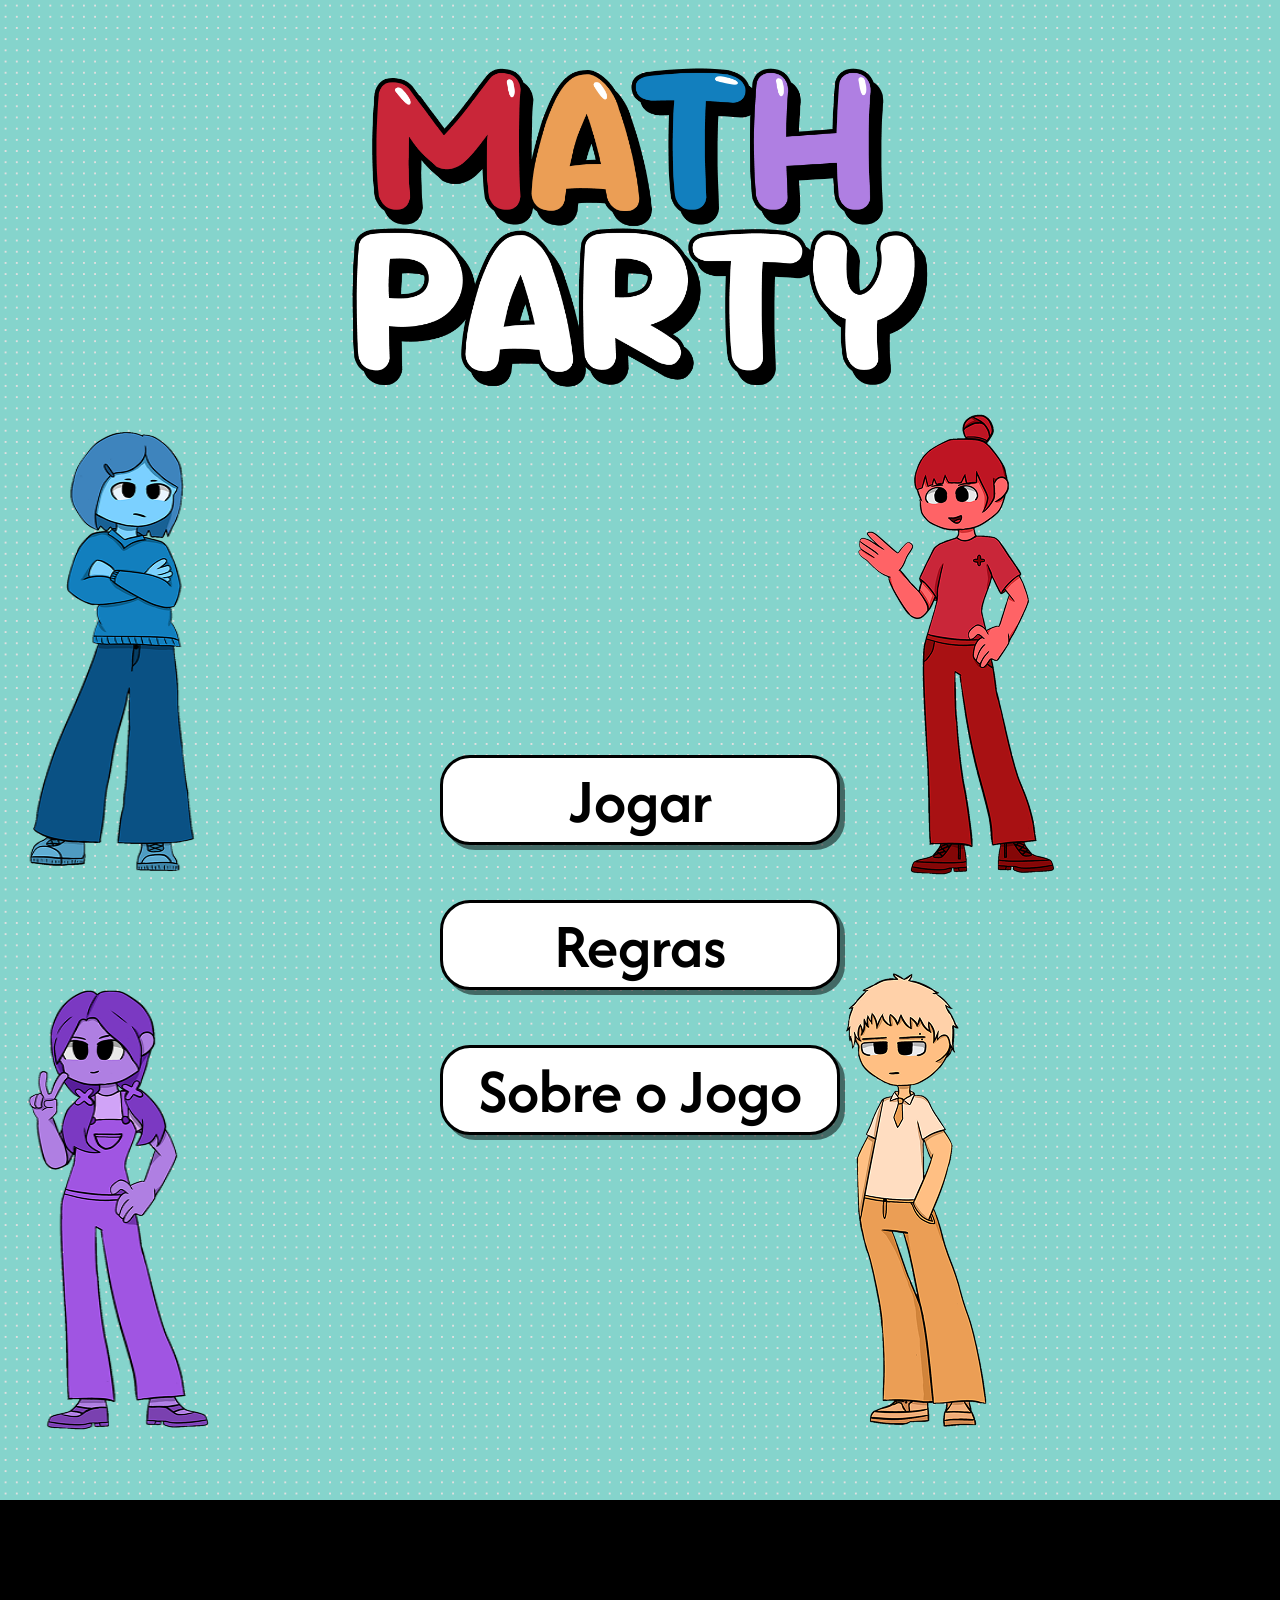
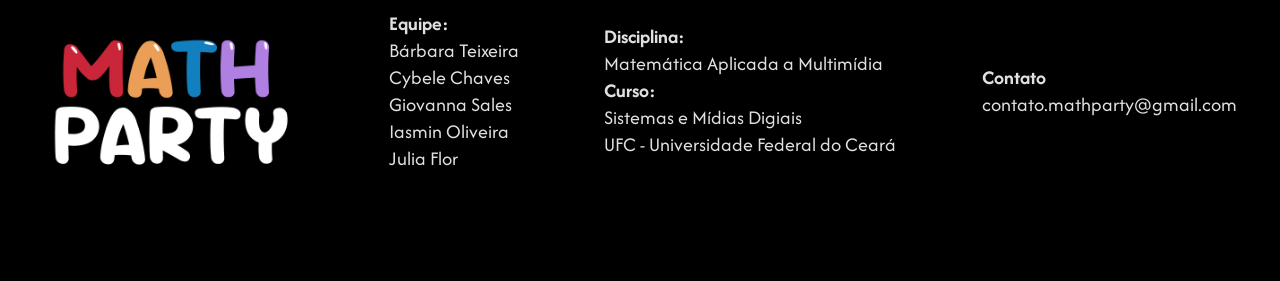
==== index.html @ bb3230fc "Correções de nomes" ====
<!DOCTYPE html>
<html lang="en">

<head>
    <meta charset="UTF-8">
    <meta name="viewport" content="width=device-width, initial-scale=1.0">
    <title>Math Party</title>
    <link rel="preconnect" href="https://fonts.googleapis.com">
    <link rel="preconnect" href="https://fonts.gstatic.com" crossorigin>
    <link href="https://fonts.googleapis.com/css2?family=Afacad+Flux:wght@100..1000&display=swap" rel="stylesheet">
    <link rel="stylesheet" href="style.css">
</head>

<body>
    <div>
        <div class="logo-container">
            <img src="images/mathpartylogo.png" alt="" class="img-logo">
        </div>




        <div class="personagens">
            <div class="personagens-esquerda">
                <img src="images/subtracao.png" alt="" class="img-pecas">
                <img src="images/multiplicacao.png" alt="" class="img-pecas">
            </div>

            <div class="button-container">
                <a href="pages/escolhapersonagens.html"><button>Jogar</button></a>
                <a href="pages/regras.html"><button>Regras</button></a>
                <a href="pages/sobre.html"><button>Sobre o Jogo</button></a>
            </div>

            <div class="personagens-direita">
                <img src="images/adicao.png" alt="" class="img-pecas">
                <img src="images/divisao.png" alt="" class="img-pecas">
            </div>
        </div>
    </div>

    <footer>
        <img src="images/mathpartylogo.png" alt="logo-mathparty">
        <div>
            <p>
                <strong>Equipe:</strong><br>
                Bárbara Teixeira <br>
                Cybele Chaves<br>
                Giovanna Sales<br>
                Iasmin Oliveira<br>
                Julia Flor
            </p>
        </div>
        <div>
            <p>
                <strong>Disciplina:</strong><br>
                Matemática Aplicada a Multimídia<br>
                <strong>Curso:</strong><br>
                Sistemas e Mídias Digiais <br>
                UFC - Universidade Federal do Ceará
            </p>
        </div>
        <div>
            <p>
                <strong>Contato</strong><br>
                <p>contato.mathparty@gmail.com</p>
            </p>
        </div>
    </footer>
</body>

</html>
---- style.css ----
* {
    padding: 0;
    margin: 0;
    box-sizing: border-box;
    font-family: "Afacad Flux";
}

:root {
    --background-color: #85d4cc;
    --gray-color: #e0e0e0;
    --font-color: #212121;
    --white-color: #ffffff;
    --black-color: #000000;
 
    --purple-color: #7B39C2;
    --purple2-color: #A055E2;
    --ligth-purple-color: #AF7FE2;
    --ligth-purple2-color: #D0A3F7;
 
    --red-color: #840707;
    --red2-color: #A81113;
    --ligth-red-color: #C92639;
    --ligth-red2-color: #FF6366;
 
    --blue-color: #0A5184;
    --blue2-color: #127FBE;
    --ligth-blue-color: #4F9BC1;
    --ligth-blue2-color: #7BD0FF;
 
    --orange-color: #CE8852;
    --orange2-color: #EB9E55;
    --ligth-orange-color: #FFBF83;
    --ligth-orange2-color: #FFD1A9;
 
    --green-color: #2F8F5B;
    --green2-color: #3FAE72;
    --ligth-green-color: #6FCB9A;
    --ligth-green2-color: #A6E4C2;
 
    --yellow-color: #C99A1F;
    --yellow2-color: #E0B62E;
    --ligth-yellow-color: #F0CE5E;
    --ligth-yellow2-color: #F7E29B;
 
    --tema-red-color: #B5402E;
    --tema-red2-color: #D1543F;
    --ligth-tema-red-color: #E48266;
    --ligth-tema-red2-color: #F0AF9B;
}
body{
    font-family: 'Afacad Flux', sans-serif;
    background-color: var(--background-color);
    background-image: radial-gradient(circle, var(--gray-color) 0.060rem, rgba(0, 0, 0, 0) 0.060rem);
    background-size: 0.7rem 0.7rem;
}

.logo-container{
    display: flex;
    justify-content: center;
}

.img-logo{
    width: 624px;
    height: 390px;
}

.button-container{
    display: flex;
    flex-direction: column;
    justify-content: center;
    align-items: center;
    gap: 55px; 
}

button{
    width: 400px;
    height: 90px;
    border-radius: 30px;
    border: 3px solid #000;
    background: #FFF;
    box-shadow: 5px 5px 0px rgb(0,0,0, 0.5);
    font-size: 64px;
    font-weight: 600;
    cursor: pointer;
    transition: transform 0.1s, box-shadow 0.1s;
}

button:hover {
    transform: translateY(-2px);
    box-shadow: 6px 6px 0px 0 rgba(0, 0, 0, 0.50);
}

button:active {
    transform: translate(5px, 5px);
    box-shadow: none;
}

.img-pecas{
    width: 220px;
    height: 550px;
    aspect-ratio: 1/1;
}

.personagens{
    display: flex;
    justify-content: space-around;
}

footer{
    height: 381px;
    background: var(--black-color);
    display: flex;
    color: var(--gray-color);
    font-size: 1.25rem;
    justify-content: space-around;
    align-items: center;
}

footer img{
    width: 260px;
    height: 162px;
    aspect-ratio: 130/81;
}
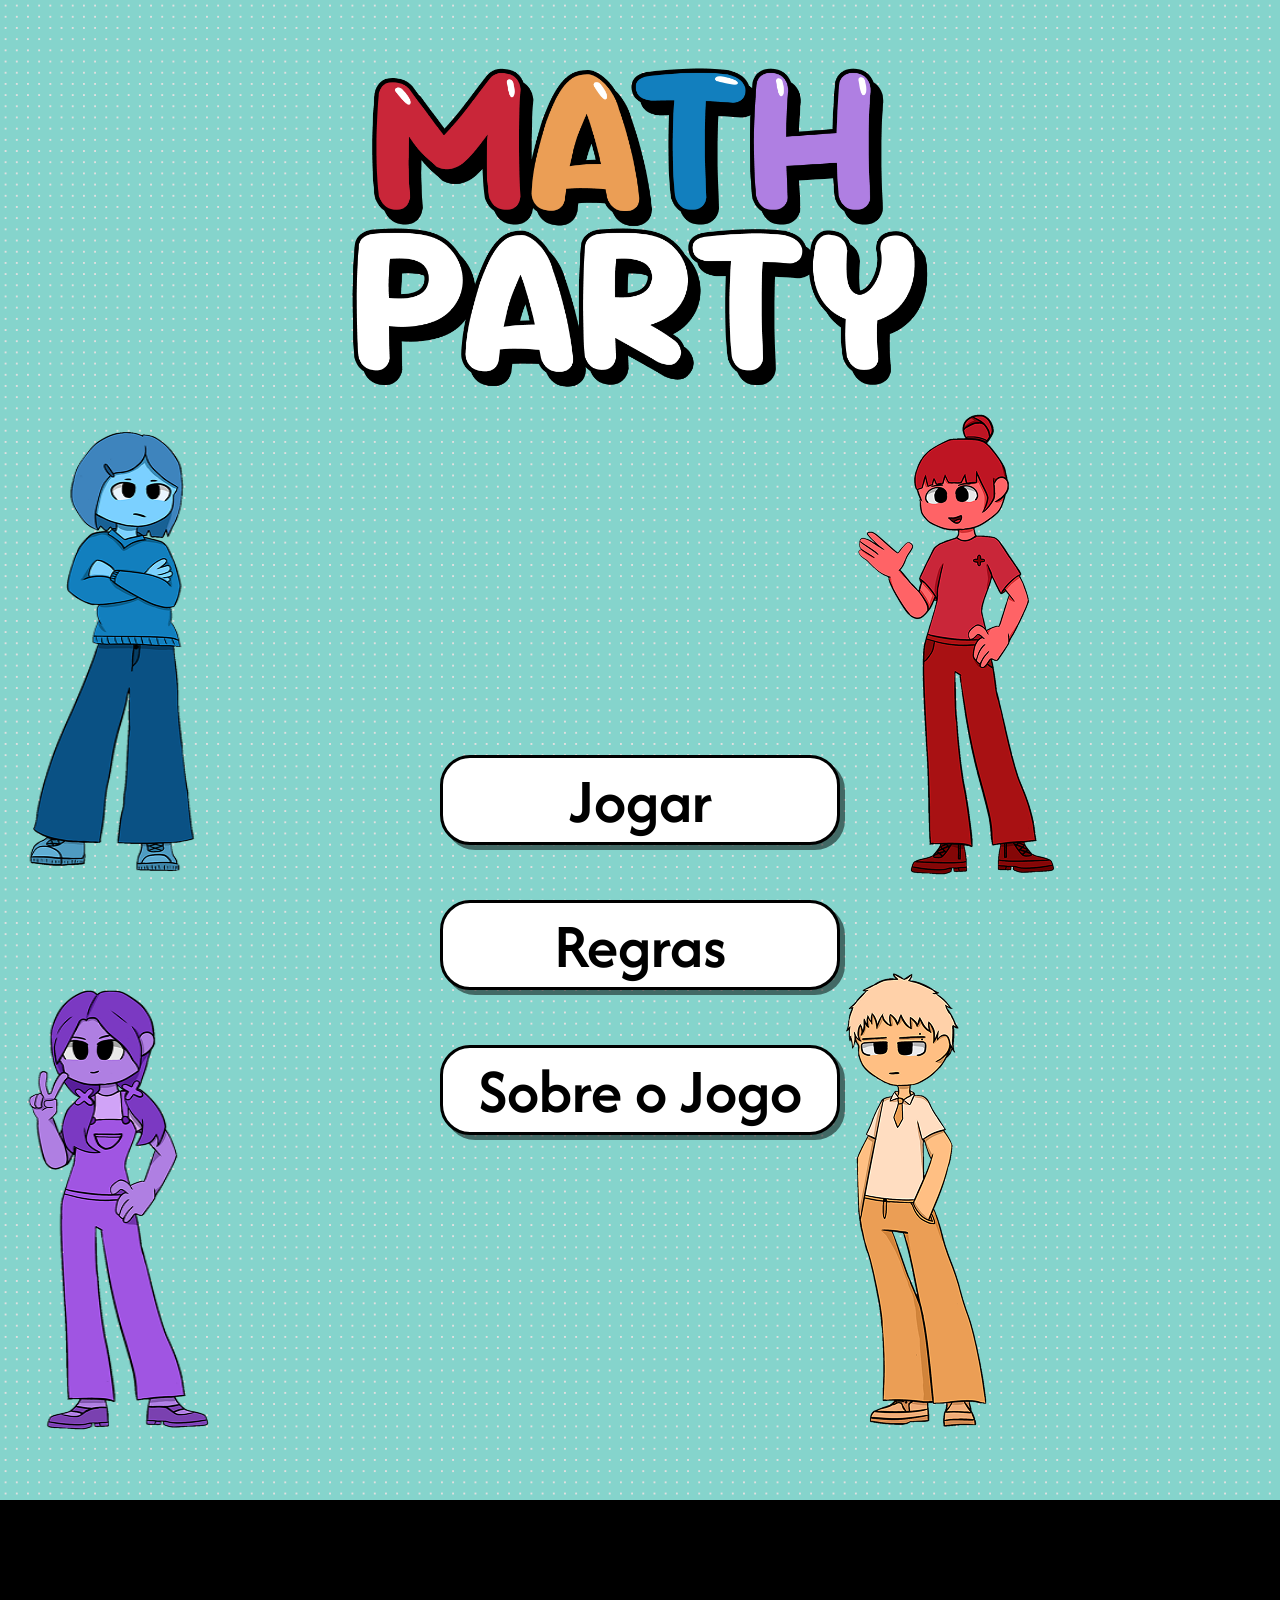
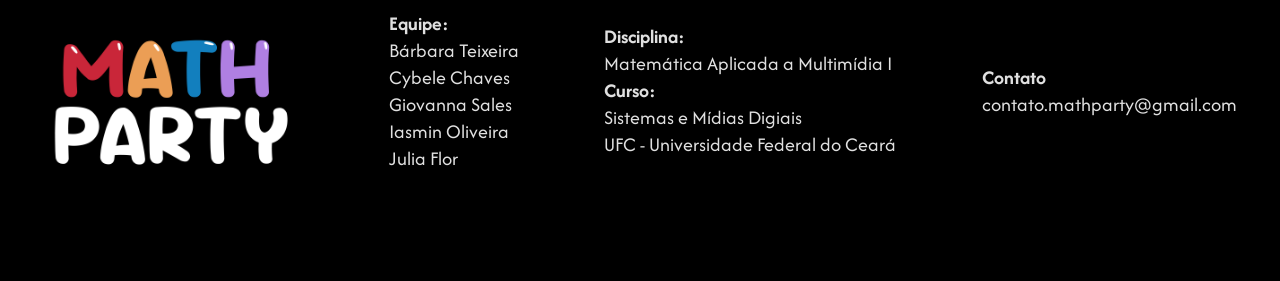
==== commit 7d6b2328: "Tela de sobre/correções diversas" ====
--- a/index.html
+++ b/index.html
@@ -54,7 +54,7 @@
         <div>
             <p>
                 <strong>Disciplina:</strong><br>
-                Matemática Aplicada a Multimídia<br>
+                Matemática Aplicada a Multimídia I<br>
                 <strong>Curso:</strong><br>
                 Sistemas e Mídias Digiais <br>
                 UFC - Universidade Federal do Ceará
